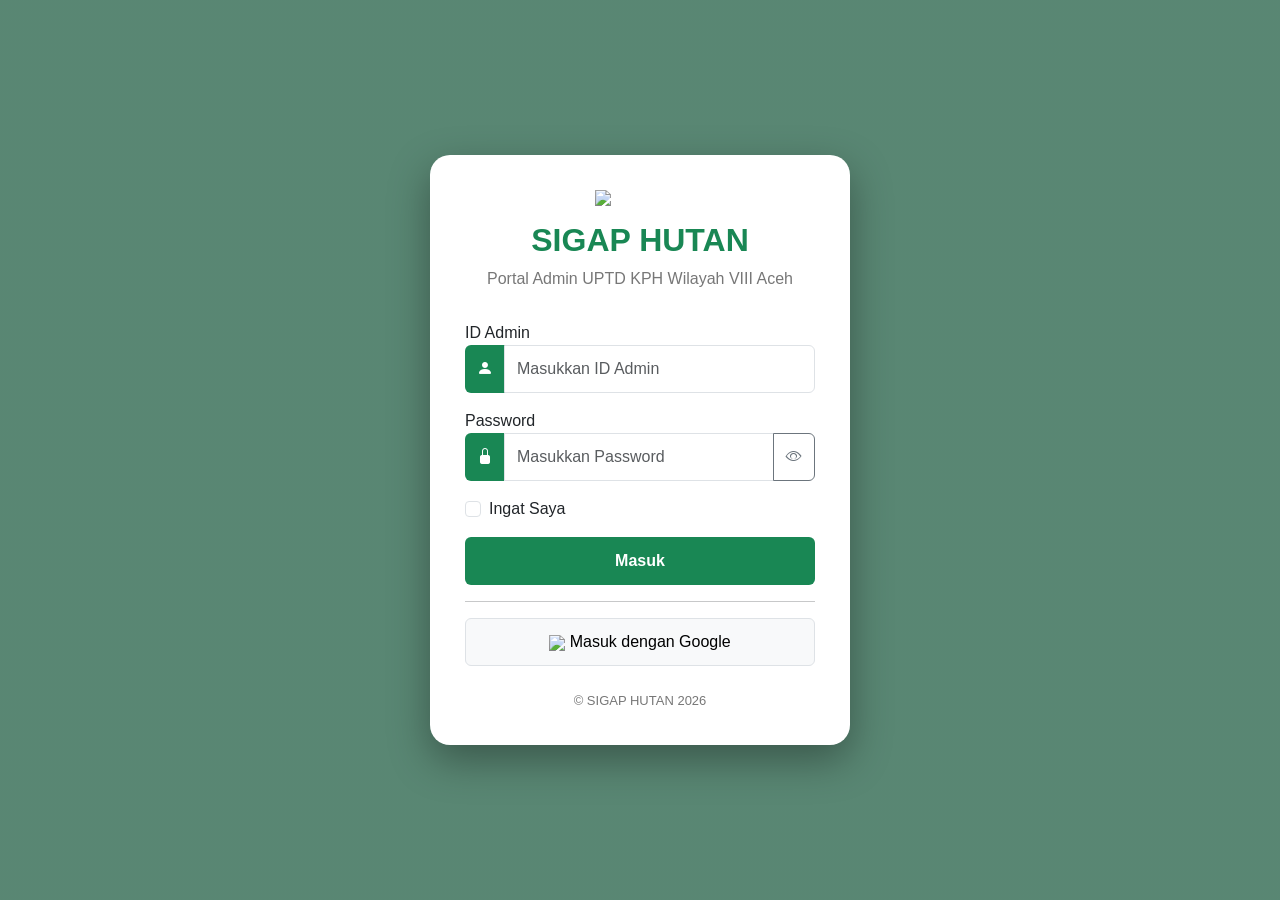
==== pages/admin.html @ fab75dde "Update admin.html" ====
<script>
if (sessionStorage.getItem("adminLogin") !== "true") {
    window.location.href = "login.html";
}
</script>
<!DOCTYPE html>
<html lang="id">

<head>

<meta charset="UTF-8">

<meta name="viewport"
content="width=device-width, initial-scale=1.0">

<title>Dashboard Admin SIGAP Hutan</title>

<link
href="https://cdn.jsdelivr.net/npm/bootstrap@5.3.7/dist/css/bootstrap.min.css"
rel="stylesheet">

<link
rel="stylesheet"
href="../css/admin.css">

</head>

<body class="bg-light">

<!-- ========================= -->
<!-- HEADER -->
<!-- ========================= -->

<header class="bg-success text-white shadow py-4">

<div class="container">

<div class="d-flex
justify-content-between
align-items-center
flex-wrap">

<div>

<h2 class="mb-1">

🌲 Dashboard Admin SIGAP Hutan

</h2>

<p class="mb-0">

Sistem Informasi Pengaduan Gangguan Kehutanan

</p>

</div>

<div>

<button

id="btnLogout"

class="btn btn-danger ms-2"

onclick="logoutAdmin()">

🚪 Logout

</button>

</div>

</div>

</div>

</header>

<!-- ========================= -->
<!-- PANEL ADMIN -->
<!-- ========================= -->

<div id="adminPanel">

<div class="container-fluid mt-4">

<!-- ========================= -->
<!-- STATISTIK -->
<!-- ========================= -->

<div class="row g-3">

<div class="col-lg col-md-6">

<div class="card shadow-sm border-success">

<div class="card-body text-center">

<h2 id="total">0</h2>

<p>Total Laporan</p>

</div>

</div>

</div>

<div class="col-lg col-md-6">

<div class="card shadow-sm border-warning">

<div class="card-body text-center">

<h2 id="menunggu">0</h2>

<p>🟡 Menunggu</p>

</div>

</div>

</div>

<div class="col-lg col-md-6">

<div class="card shadow-sm border-primary">

<div class="card-body text-center">

<h2 id="diproses">0</h2>

<p>🔵 Diproses</p>

</div>

</div>

</div>

<div class="col-lg col-md-6">

<div class="card shadow-sm border-success">

<div class="card-body text-center">

<h2 id="selesai">0</h2>

<p>🟢 Selesai</p>

</div>

</div>

</div>

<div class="col-lg col-md-6">

<div class="card shadow-sm border-danger">

<div class="card-body text-center">

<h2 id="ditolak">0</h2>

<p>🔴 Ditolak</p>

</div>

</div>

</div>

</div>
<!-- ========================= -->
<!-- PENCARIAN & FILTER -->
<!-- ========================= -->

<div class="row g-3 mt-3 mb-4">

    <!-- Pencarian -->
    <div class="col-lg-3">
        <input
            type="text"
            id="search"
            class="form-control"
            placeholder="🔍 Cari laporan...">
    </div>

    <!-- Jenis -->
    <div class="col-lg-2">
        <select id="filterJenis" class="form-select">
            <option value="">🌲 Semua Jenis</option>
            <option value="Penebangan Liar">Penebangan Liar</option>
            <option value="Karhutla">Karhutla</option>
            <option value="Perambahan Hutan">Perambahan Hutan</option>
            <option value="Perburuan Satwa">Perburuan Satwa</option>
            <option value="Pencemaran">Pencemaran</option>
            <option value="Lainnya">Lainnya</option>
        </select>
    </div>

    <!-- Status -->
    <div class="col-lg-2">
        <select id="filterStatus" class="form-select">
            <option value="">📌 Semua Status</option>
            <option value="Menunggu">Menunggu</option>
            <option value="Diproses">Diproses</option>
            <option value="Selesai">Selesai</option>
            <option value="Ditolak">Ditolak</option>
        </select>
    </div>

    <!-- Urutkan -->
    <div class="col-lg-2">
        <select id="sortData" class="form-select">
            <option value="terbaru">📅 Tanggal Terbaru</option>
            <option value="terlama">📅 Tanggal Terlama</option>
            <option value="namaAZ">👤 Nama A-Z</option>
            <option value="namaZA">👤 Nama Z-A</option>
        </select>
    </div>

    <!-- Reset -->
    <div class="col-lg-3">
        <button
            class="btn btn-outline-secondary w-100"
            onclick="resetFilter()">
            🔄 Reset Filter
        </button>
    </div>

</div>
<!-- ========================= -->
<!-- TOMBOL AKSI -->
<!-- ========================= -->

<div class="mb-3 text-end">

    <button
        id="btnPrint"
        class="btn btn-secondary">

        🖨 Print

    </button>

    <button
        id="btnPdf"
        class="btn btn-danger">

        📄 Export PDF

    </button>

    <button
        id="btnExcel"
        class="btn btn-success">

        📊 Export Excel

    </button>

</div>


<p
id="lastUpdate"
class="text-end text-muted">

Update terakhir : -

</p>


<!-- ========================= -->
<!-- TABEL LAPORAN -->
<!-- ========================= -->

<div class="card shadow">

<div class="card-header bg-success text-white">

<h5 class="mb-0">

📋 Daftar Laporan Masyarakat

</h5>

</div>

<div class="card-body">

<div class="table-responsive">

<table
class="table
table-bordered
table-hover
align-middle">

<thead class="table-success">

<tr>

<th width="60">No</th>

<th>Kode</th>

<th>Nama</th>

<th>Lokasi</th>

<th>Jenis</th>

<th width="110">

Foto

</th>

<th width="120">

Tanggal

</th>

<th width="180">

Status

</th>

<th width="120">

Maps

</th>

<th width="150">

Aksi

</th>

</tr>

</thead>

<tbody id="tbody">

<tr>

<td
colspan="10"
class="text-center p-5">

<div
class="spinner-border
text-success">

</div>

<p class="mt-3">

Memuat data...

</p>

</td>

</tr>

</tbody>

</table>

</div>

</div>

</div>

</div>

<!-- END CONTAINER -->
    <!-- ========================================= -->
<!-- MODAL PREVIEW FOTO -->
<!-- ========================================= -->

<div
class="modal fade"
id="fotoModal"
tabindex="-1"
aria-hidden="true">

<div class="modal-dialog modal-xl modal-dialog-centered">

<div class="modal-content">

<div class="modal-header bg-success text-white">

<h5 class="modal-title">

📷 Preview Foto Laporan

</h5>

<button
type="button"
class="btn-close btn-close-white"
data-bs-dismiss="modal">

</button>

</div>

<div class="modal-body text-center">

<img

id="previewFoto"

src=""

alt="Foto Laporan"

class="img-fluid rounded shadow"

style="
max-height:650px;
object-fit:contain;
">

</div>

<div class="modal-footer">

<button
class="btn btn-secondary"
data-bs-dismiss="modal">

Tutup

</button>

</div>

</div>

</div>

</div>


<!-- ========================================= -->
<!-- MODAL DETAIL LAPORAN -->
<!-- ========================================= -->

<div
class="modal fade"
id="detailModal"
tabindex="-1"
aria-hidden="true">

<div class="modal-dialog modal-xl modal-dialog-scrollable">

<div class="modal-content">

<div class="modal-header bg-success text-white">

<h5 class="modal-title">

📋 Detail Laporan

</h5>

<button
type="button"
class="btn-close btn-close-white"
data-bs-dismiss="modal">

</button>

</div>

<div class="modal-body">

<div class="row">

<!-- DATA -->

<div class="col-lg-6">

<table class="table table-bordered">

<tr>

<th width="180">

Kode Laporan

</th>

<td id="dKode"></td>

</tr>

<tr>

<th>

Nama Pelapor

</th>

<td id="dNama"></td>

</tr>

<tr>

<th>

Kabupaten

</th>

<td id="dKabupaten"></td>

</tr>

<tr>

<th>

Kecamatan

</th>

<td id="dKecamatan"></td>

</tr>

<tr>

<th>

Jenis Gangguan

</th>

<td id="dJenis"></td>

</tr>

<tr>

<th>

Status

</th>

<td id="dStatus"></td>

</tr>

<tr>

<th>

Tanggal

</th>

<td id="dTanggal"></td>

</tr>

</table>

<div class="mt-4">

<h6>

Deskripsi

</h6>

<div
id="dDeskripsi"
class="border rounded p-3 bg-light"
style="min-height:150px;">

</div>

</div>

</div>


<!-- FOTO -->

<div class="col-lg-6 text-center">

<img

id="detailFoto"

src=""

class="img-fluid rounded shadow mb-3"

style="
max-height:450px;
object-fit:cover;
">

<div class="d-grid gap-2">

<a

id="detailMaps"

target="_blank"

class="btn btn-success">

📍 Buka Lokasi di Google Maps

</a>

<button

class="btn btn-primary"

onclick="lihatFoto(document.getElementById('detailFoto').src)">

🔍 Perbesar Foto

</button>

</div>

</div>

</div>

</div>

<div class="modal-footer">

<button
class="btn btn-secondary"
data-bs-dismiss="modal">

Tutup

</button>

</div>

</div>

</div>

</div>
    <!-- ========================================= -->
<!-- LOADING OVERLAY -->
<!-- ========================================= -->

<div
id="loading"
style="
display:none;
position:fixed;
top:0;
left:0;
width:100%;
height:100%;
background:rgba(255,255,255,.8);
z-index:9999;
justify-content:center;
align-items:center;">

<div class="text-center">

<div
class="spinner-border text-success"
style="width:4rem;height:4rem;"
role="status">

</div>

<h5 class="mt-3">

Memuat Data...

</h5>

</div>

</div>


<!-- ========================================= -->
<!-- FOOTER -->
<!-- ========================================= -->

<footer
class="bg-success text-white mt-5 py-4">

<div class="container text-center">

<h5>

🌲 SIGAP Hutan

</h5>

<p class="mb-1">

Sistem Informasi Pengaduan Gangguan Kehutanan

</p>

<small>

UPTD KPH Wilayah VIII Aceh
<br>

© 2026 SIGAP Hutan.
Seluruh Hak Cipta Dilindungi.

</small>

</div>

</footer>


<!-- ========================================= -->
<!-- BOOTSTRAP -->
<!-- ========================================= -->

<script src="https://cdn.jsdelivr.net/npm/bootstrap@5.3.7/dist/js/bootstrap.bundle.min.js"></script>


<!-- ========================================= -->
<!-- XLSX -->
<!-- ========================================= -->

<script src="https://cdnjs.cloudflare.com/ajax/libs/xlsx/0.18.5/xlsx.full.min.js"></script>


<!-- ========================================= -->
<!-- JSPDF -->
<!-- ========================================= -->

<script src="https://cdnjs.cloudflare.com/ajax/libs/jspdf/2.5.1/jspdf.umd.min.js"></script>


<!-- ========================================= -->
<!-- AUTOTABLE -->
<!-- ========================================= -->

<script src="https://cdnjs.cloudflare.com/ajax/libs/jspdf-autotable/3.8.2/jspdf.plugin.autotable.min.js"></script>


<!-- ========================================= -->
<!-- ADMIN JS -->
<!-- ========================================= -->

<!-- Toast Notifikasi -->
<div class="position-fixed top-0 end-0 p-3" style="z-index:9999">
    <div id="toastLaporanBaru"
         class="toast border-0 shadow"
         role="alert"
         aria-live="assertive"
         aria-atomic="true">

        <div class="toast-header bg-success text-white">
            <strong class="me-auto">🔔 SIGAP HUTAN</strong>
            <small>Baru saja</small>

            <button
                type="button"
                class="btn-close btn-close-white"
                data-bs-dismiss="toast">
            </button>
        </div>

        <div class="toast-body">
            <strong>Laporan baru berhasil diterima.</strong><br>
            Silakan periksa dashboard admin.
        </div>

    </div>
</div>

<!-- ADMIN JS -->
<script type="module" src="../js/admin.js"></script>

</body>
</html>
---- css/admin.css ----
/* ===============================
   ADMIN DASHBOARD - SIGAP HUTAN
================================ */

*{
    margin:0;
    padding:0;
    box-sizing:border-box;
    font-family:Arial, Helvetica, sans-serif;
}

body{
    background:#f4f7f6;
    color:#333;
}

/* ===============================
   HEADER
================================ */

header{

    background:linear-gradient(135deg,#1b5e20,#2e7d32);

    color:white;

    padding:35px 20px;

    text-align:center;

    box-shadow:0 4px 12px rgba(0,0,0,.15);

}

header h1{

    font-size:32px;

    margin-bottom:8px;

}

header p{

    opacity:.9;

    font-size:16px;

}

/* ===============================
   MAIN
================================ */

main{

    width:95%;

    max-width:1300px;

    margin:30px auto;

}
/* ===============================
   LOGIN
================================ */

.aksi-admin{

    display:flex;

    justify-content:center;

    gap:15px;

    margin:25px 0;

}

.aksi-admin button{

    border:none;

    padding:12px 28px;

    border-radius:8px;

    cursor:pointer;

    color:white;

    font-size:15px;

    transition:.3s;

}

.btn-login{

    background:#2e7d32;

}

.btn-login:hover{

    background:#1b5e20;

}

.btn-logout{

    background:#c62828;

}

.btn-logout:hover{

    background:#8e0000;

}
/* ===============================
   STATISTIK
================================ */

.statistik{

    display:grid;

    grid-template-columns:repeat(auto-fit,minmax(220px,1fr));

    gap:20px;

    margin-bottom:30px;

}

.card{

    background:white;

    border-radius:12px;

    padding:25px;

    text-align:center;

    box-shadow:0 4px 15px rgba(0,0,0,.08);

    transition:.3s;

}

.card:hover{

    transform:translateY(-5px);

}

.card h2{

    font-size:38px;

    color:#2e7d32;

}

.card p{

    margin-top:10px;

    color:#666;

}
/* ===============================
   TOOLBAR
================================ */

.toolbar{

    margin-bottom:20px;

}

.toolbar input{

    width:100%;

    padding:14px 18px;

    border:2px solid #ddd;

    border-radius:10px;

    outline:none;

    font-size:15px;

    transition:.3s;

}

.toolbar input:focus{

    border-color:#2e7d32;

    box-shadow:0 0 8px rgba(46,125,50,.25);

}
/* ===============================
   TABEL
================================ */

.tabel{

    background:white;

    padding:25px;

    border-radius:12px;

    box-shadow:0 5px 15px rgba(0,0,0,.08);

}

.tabel h2{

    margin-bottom:20px;

    color:#2e7d32;

}

.table-responsive{

    overflow-x:auto;

}

table{

    width:100%;

    border-collapse:collapse;

}

thead{

    background:#2e7d32;

    color:white;

}

thead th{

    padding:15px;

    text-align:left;

}

tbody td{

    padding:14px;

    border-bottom:1px solid #eee;

}

tbody tr:hover{

    background:#f5f5f5;

}
select{

    padding:8px 10px;

    border-radius:6px;

    border:1px solid #ccc;

    cursor:pointer;

    background:white;

}
button{

    cursor:pointer;

}

td button{

    background:#d32f2f;

    color:white;

    border:none;

    padding:8px 12px;

    border-radius:6px;

    transition:.3s;

}

td button:hover{

    background:#b71c1c;

}
a{

    color:#2e7d32;

    text-decoration:none;

    font-weight:bold;

}

a:hover{

    text-decoration:underline;

}
@media(max-width:768px){

    header h1{

        font-size:24px;

    }

    .aksi-admin{

        flex-direction:column;

    }

    .aksi-admin button{

        width:100%;

    }

    .card h2{

        font-size:30px;

    }

}
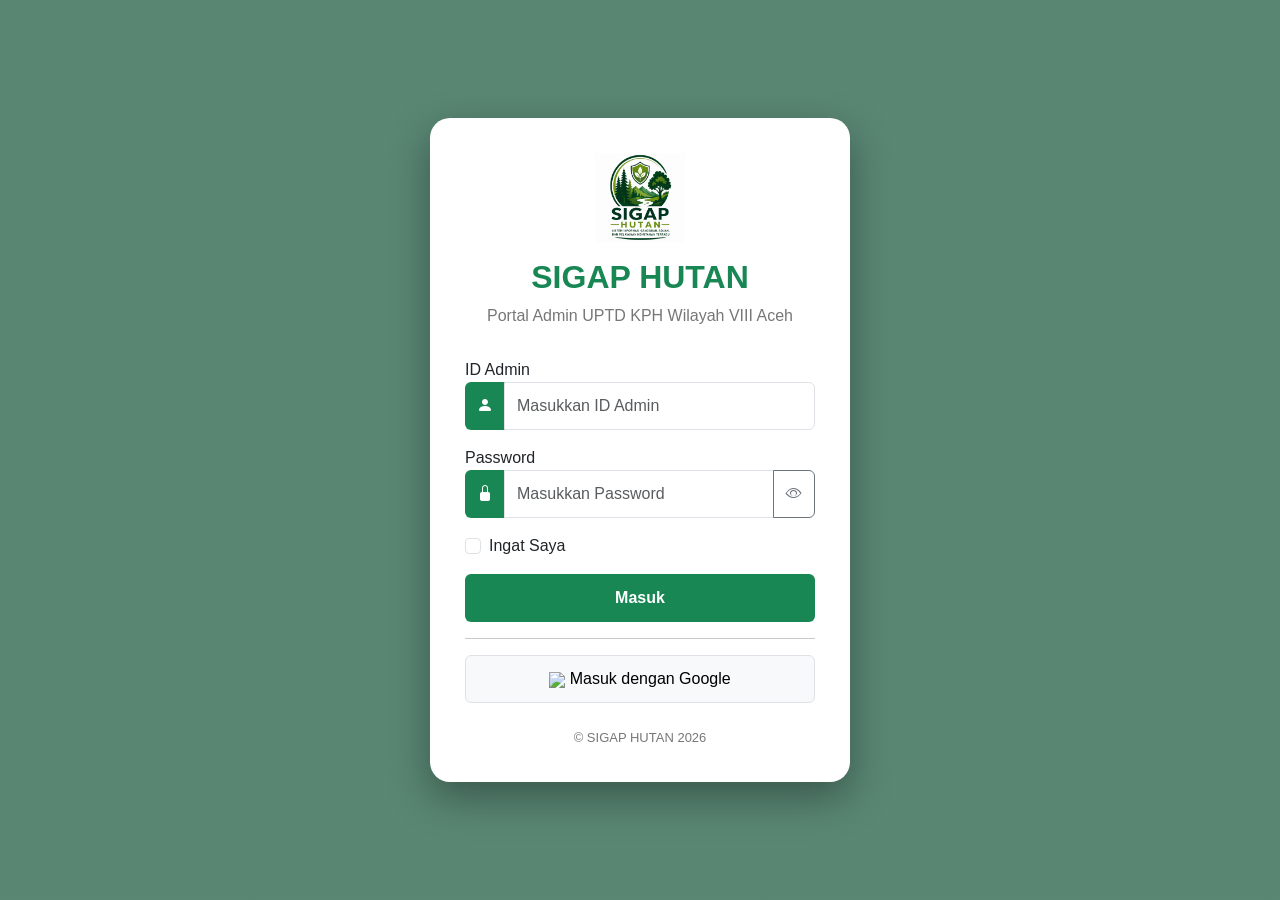
==== commit 7aacd9fe: "Update admin.html" ====
--- a/pages/admin.html
+++ b/pages/admin.html
@@ -58,20 +58,21 @@
 
 <div>
 
-<button
-
-id="btnLogout"
-
-class="btn btn-danger ms-2"
-
-onclick="logoutAdmin()">
-
-🚪 Logout
-
-</button>
-
-</div>
-
+    <button
+        id="btnLogin"
+        class="btn btn-light"
+        onclick="window.location.href='login.html'">
+        🔐 Login
+    </button>
+
+    <button
+        id="btnLogout"
+        class="btn btn-danger ms-2"
+        onclick="logoutAdmin()">
+        🚪 Logout
+    </button>
+
+</div>
 </div>
 
 </div>
@@ -171,6 +172,33 @@
 </div>
 
 </div>
+
+</div>
+    <div class="col-lg col-md-6">
+
+    <div class="card shadow-sm border-info">
+
+        <div class="card-body text-center">
+
+            <h2 id="callStatus">
+                🔴 Offline
+            </h2>
+
+            <button
+                class="btn btn-success mt-2"
+                id="btnOnline">
+                Online
+            </button>
+
+            <button
+                class="btn btn-danger mt-2"
+                id="btnOffline">
+                Offline
+            </button>
+
+        </div>
+
+    </div>
 
 </div>
 <!-- ========================= -->
